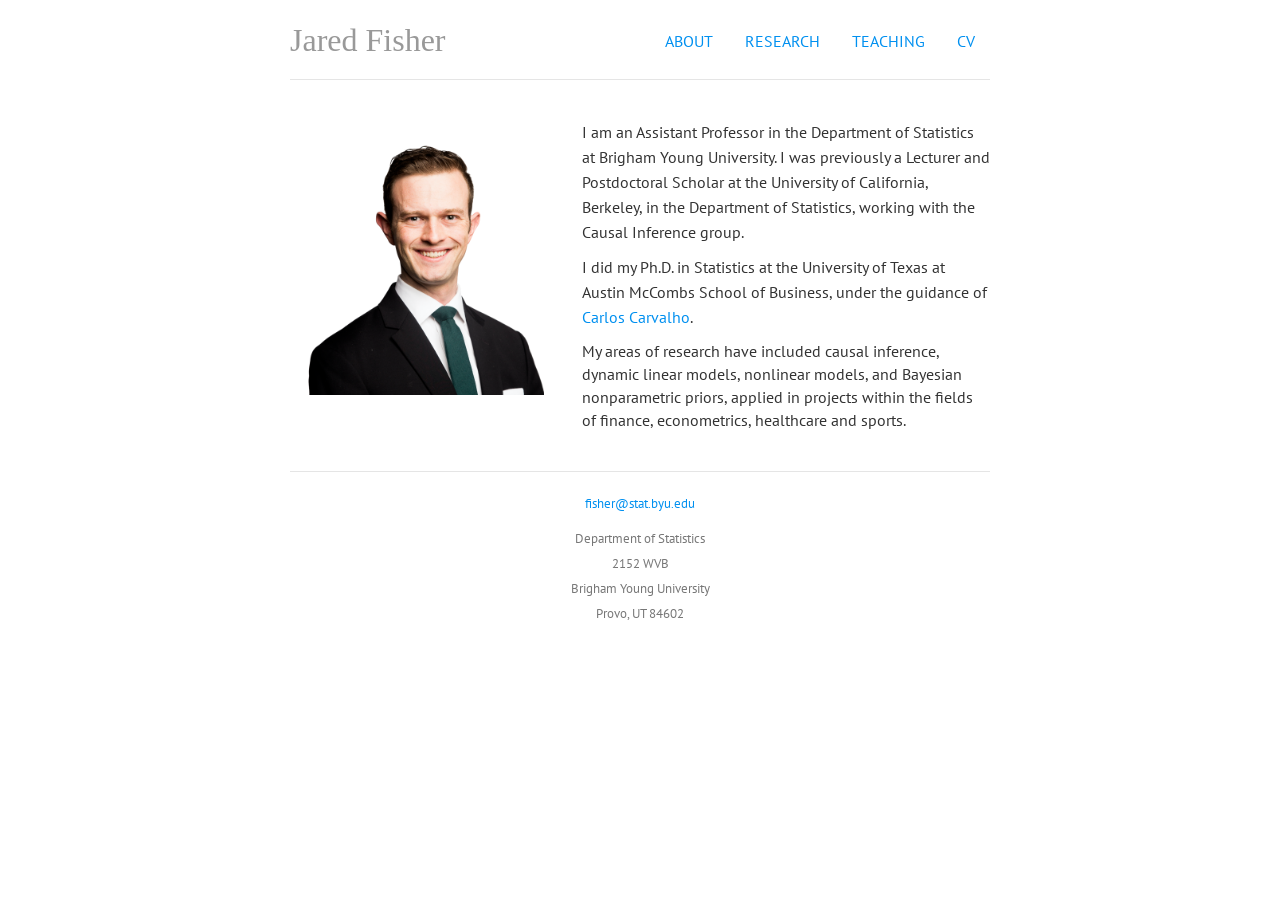
==== index.html @ e93c749d "Update index.html" ====
<!DOCTYPE html>
<html lang="en">
  <head>
    <meta charset="utf-8">
    <meta http-equiv="X-UA-Compatible" content="IE=edge">
    <meta name="viewport" content="width=device-width, initial-scale=1.0">
    <meta name="description" content="">
    <meta name="author" content="">

    <title>Jared Fisher</title>
<!-- Thanks Richard Hahn and David Puelz for the HTML help/code and all! -->

<!-- Bootstrap core CSS -->
    <link href="bootstrap.css" rel="stylesheet">

    <!-- Custom styles for this template -->
    <link href="jumbotron-narrow.css" rel="stylesheet">


  <!-- Just for debugging purposes. Don't actually copy this line! -->
    <!--[if lt IE 9]><script src="../../docs-assets/js/ie8-responsive-file-warning.js"></script><![endif]-->

    <!-- HTML5 shim and Respond.js IE8 support of HTML5 elements and media queries -->
    <!--[if lt IE 9]>
      <script src="https://oss.maxcdn.com/libs/html5shiv/3.7.0/html5shiv.js"></script>
      <script src="https://oss.maxcdn.com/libs/respond.js/1.3.0/respond.min.js"></script>
    <![endif]-->


    <link href="http://fonts.googleapis.com/css?family=Arvo" rel="stylesheet" type="text/css">
    <link href="http://fonts.googleapis.com/css?family=PT+Sans" rel="stylesheet" type="text/css">

  </head>

  <body>
   
    <div class="container">
      <div class="header">
        <ul class="nav nav-pills pull-right">

          <li class="passive"><a href="" title="About">ABOUT</a></li>

          <li class="passive"><a href="research.html" title="Research">RESEARCH</a></li>
		
	  <li class="passive"><a href="teaching.html" title="Teaching">TEACHING</a></li>

          <li class="passive"><a href="jared_fisher_cv.pdf" title="CV">CV</a></li>

<!--	  <li class="passive"><a href="https://scholar.google.com/citations?user=KDr_fT0AAAAJ&hl=en&oi=ao" title="CV">GSCHOLAR</a></li>
-->
          <!-- <li class="passive"><a href="/contact" title="Contact">CONTACT</a></li> -->
        </ul>
        <h3 class="text-muted">Jared Fisher</h3>
      </div>
<!---
      <div class="jumbotron">
        <h1>Jumbotron heading</h1>
        <p class="lead">Cras justo odio, dapibus ac facilisis in, egestas eget quam. Fusce dapibus, tellus ac cursus commodo, tortor mauris condimentum nibh, ut fermentum massa justo sit amet risus.</p>
        <p><a class="btn btn-lg btn-success" href="#" role="button">Sign up today</a></p>
      </div>
-->
      <div class="row marketing">
	<div class="col-sm-4">
	  <img class="img", height = 275px, alt="Jared Fisher" src="headshot2020compressed.png">
	  </div>
	<div class="col-xs-offset-5">
	  <!-- <p class="lead">Hi, I'm Jonathan McGlone and I make things on the web for academic libraries and scholarly publishers.</p> -->
	  <p>
	    I am an Assistant Professor in the Department of Statistics at Brigham Young University. I was previously a Lecturer and Postdoctoral Scholar at the University of California, Berkeley, in the Department of Statistics, working with the Causal Inference group. 
</p>
		<p>
		  I did my Ph.D. in Statistics at the University of Texas at Austin McCombs School of Business, under the guidance of <a href="http://faculty.mccombs.utexas.edu/carlos.carvalho/">Carlos Carvalho</a>.
	    </p>
My areas of research have included causal inference, dynamic linear models, nonlinear models, and Bayesian nonparametric priors, applied in projects within the fields of finance, econometrics, healthcare and sports. 
	  </div>

</div>

      <div class="footer">
        <p align="center">        
        <a href="mailto:fisher@stat.byu.edu">fisher@stat.byu.edu</a>
        </p>
        <p align="center">
		Department of Statistics <br>
		2152 WVB<br>
Brigham Young University<br>
Provo, UT 84602
        </p>
      </div>

    </div> <!-- /container -->



    <!-- Bootstrap core JavaScript
    ================================================== -->
    <!-- Placed at the end of the document so the pages load faster -->
  </body>
</html>
---- jumbotron-narrow.css ----
/* Space out content a bit */
body {
  padding-top: 20px;
  padding-bottom: 20px;
}

/* Everything but the jumbotron gets side spacing for mobile first views */
.header,
.marketing,
.footer {
  padding-left: 15px;
  padding-right: 15px;
}

/* Custom page header */
.header {
  border-bottom: 1px solid #e5e5e5;
}
/* Make the masthead heading the same height as the navigation */
.header h3 {
  margin-top: 0;
  margin-bottom: 0;
  line-height: 40px;
  padding-bottom: 19px;
}

/* Custom page footer */
.footer {
  padding-top: 19px;
  color: #777;
  border-top: 1px solid #e5e5e5;
}

/* Customize container */
@media (min-width: 768px) {
  .container {
    max-width: 730px;
  }
}
.container-narrow > hr {
  margin: 30px 0;
}

/* Main marketing message and sign up button */
.jumbotron {
  text-align: center;
  border-bottom: 1px solid #e5e5e5;
}
.jumbotron .btn {
  font-size: 21px;
  padding: 14px 24px;
}

/* Supporting marketing content */
.marketing {
  margin: 40px 0;
}
.marketing p + h4 {
  margin-top: 28px;
}

/* Responsive: Portrait tablets and up */
@media screen and (min-width: 768px) {
  /* Remove the padding we set earlier */
  .header,
  .marketing,
  .footer {
    padding-left: 0;
    padding-right: 0;
  }
  /* Space out the masthead */
  .header {
    margin-bottom: 30px;
  }
  /* Remove the bottom border on the jumbotron for visual effect */
  .jumbotron {
    border-bottom: 0;
  }
}

h1 {
    font-family: Georgia, Times, serif;
    font-size: 59px;
    line-height: 70px;
}

h2 {
    font-family: Georgia, Times, serif;
    font-size: 48px;
    line-height: 58px;
}
 
h3 {
    font-family: Georgia, Times, serif;
    font-size: 32px;
    line-height: 42px;
}
 
p {
    font-family: 'PT Sans', Helvetica, Arial, sans-serif;
    font-size: 16px;
    line-height: 25px;
}

body {
font-family: 'PT Sans', Helvetica, Arial, sans-serif;
font-size: 16px;
line-height: 1.428571429;
color: #333333;
}

.obfuscate { unicode-bidi: bidi-override; direction: rtl; }

.footer p {
  font-size: 80%;
}
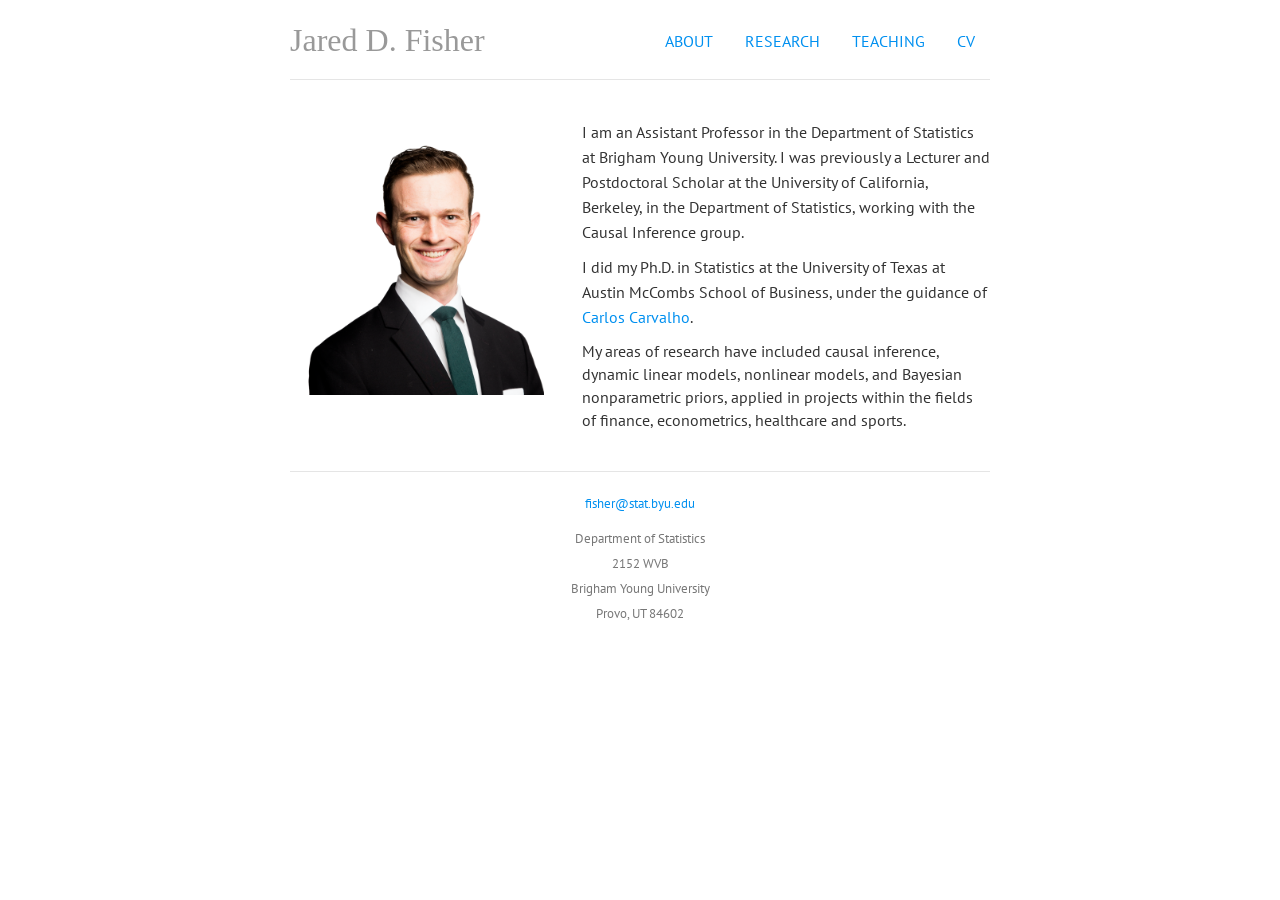
==== commit 44fd8b79: "Update index.html" ====
--- a/index.html
+++ b/index.html
@@ -7,7 +7,7 @@
     <meta name="description" content="">
     <meta name="author" content="">
 
-    <title>Jared Fisher</title>
+    <title>Jared D. Fisher</title>
 <!-- Thanks Richard Hahn and David Puelz for the HTML help/code and all! -->
 
 <!-- Bootstrap core CSS -->
@@ -50,7 +50,7 @@
 -->
           <!-- <li class="passive"><a href="/contact" title="Contact">CONTACT</a></li> -->
         </ul>
-        <h3 class="text-muted">Jared Fisher</h3>
+        <h3 class="text-muted">Jared D. Fisher</h3>
       </div>
 <!---
       <div class="jumbotron">
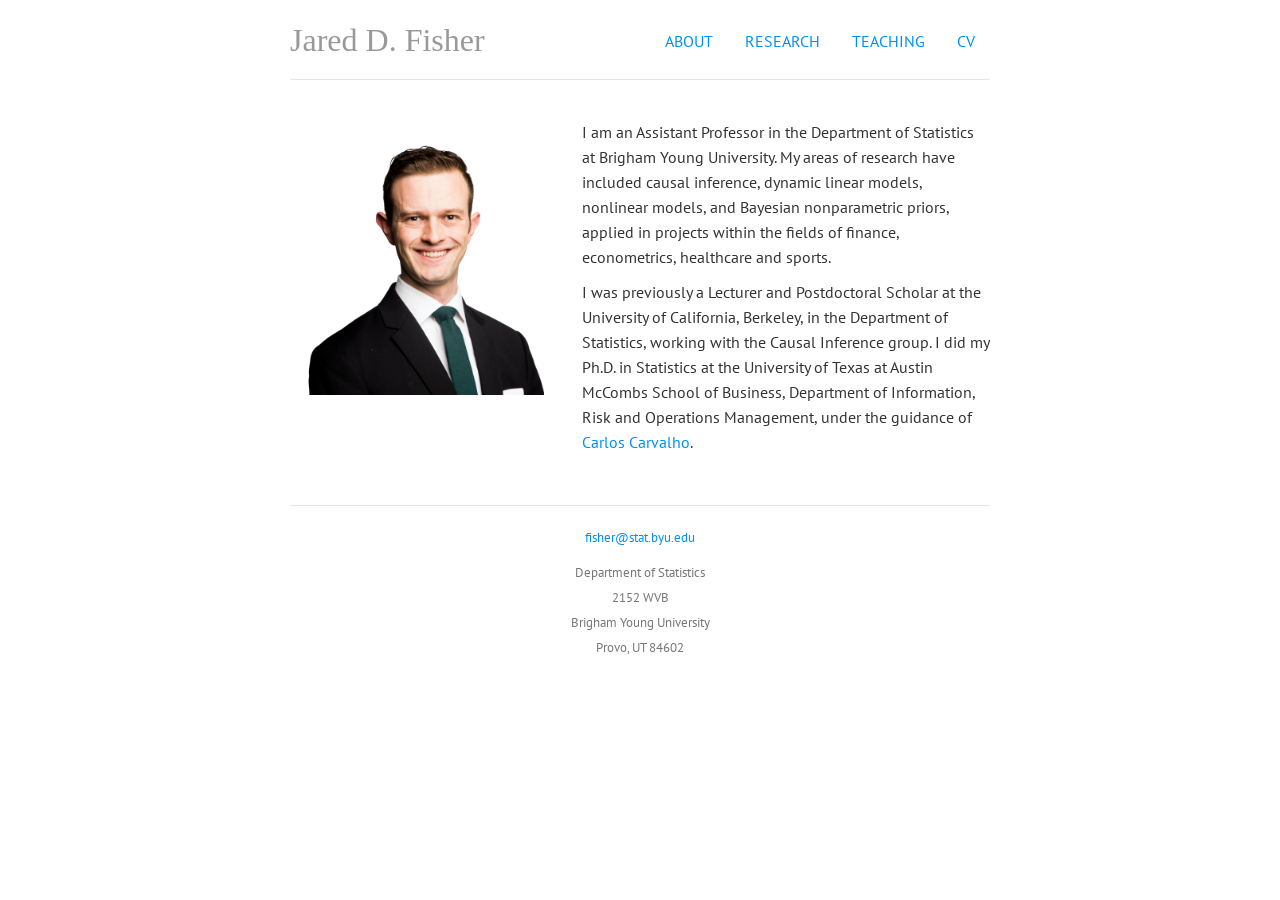
==== commit cf454b17: "Update index.html" ====
--- a/index.html
+++ b/index.html
@@ -66,12 +66,14 @@
 	<div class="col-xs-offset-5">
 	  <!-- <p class="lead">Hi, I'm Jonathan McGlone and I make things on the web for academic libraries and scholarly publishers.</p> -->
 	  <p>
-	    I am an Assistant Professor in the Department of Statistics at Brigham Young University. I was previously a Lecturer and Postdoctoral Scholar at the University of California, Berkeley, in the Department of Statistics, working with the Causal Inference group. 
+	    I am an Assistant Professor in the Department of Statistics at Brigham Young University. My areas of research have included causal inference, dynamic linear models, nonlinear models, and Bayesian nonparametric priors, applied in projects within the fields of finance, econometrics, healthcare and sports. 
 </p>
+		  
+
 		<p>
-		  I did my Ph.D. in Statistics at the University of Texas at Austin McCombs School of Business, under the guidance of <a href="http://faculty.mccombs.utexas.edu/carlos.carvalho/">Carlos Carvalho</a>.
+		  	I was previously a Lecturer and Postdoctoral Scholar at the University of California, Berkeley, in the Department of Statistics, working with the Causal Inference group. 
+			I did my Ph.D. in Statistics at the University of Texas at Austin McCombs School of Business, Department of Information, Risk and Operations Management, under the guidance of <a href="http://faculty.mccombs.utexas.edu/carlos.carvalho/">Carlos Carvalho</a>.
 	    </p>
-My areas of research have included causal inference, dynamic linear models, nonlinear models, and Bayesian nonparametric priors, applied in projects within the fields of finance, econometrics, healthcare and sports. 
 	  </div>
 
 </div>
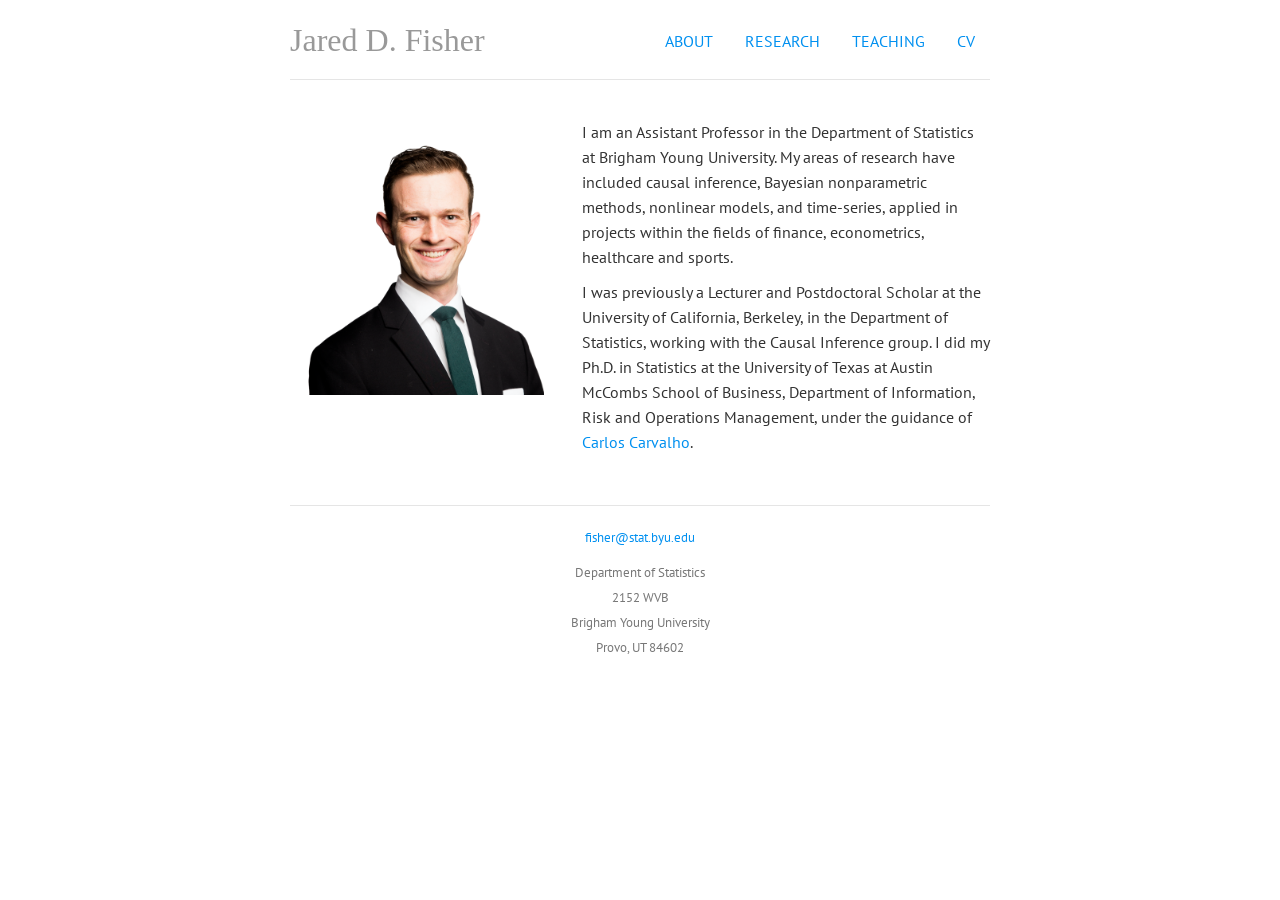
==== commit ad1a16e2: "Update index.html" ====
--- a/index.html
+++ b/index.html
@@ -66,7 +66,7 @@
 	<div class="col-xs-offset-5">
 	  <!-- <p class="lead">Hi, I'm Jonathan McGlone and I make things on the web for academic libraries and scholarly publishers.</p> -->
 	  <p>
-	    I am an Assistant Professor in the Department of Statistics at Brigham Young University. My areas of research have included causal inference, dynamic linear models, nonlinear models, and Bayesian nonparametric priors, applied in projects within the fields of finance, econometrics, healthcare and sports. 
+	    I am an Assistant Professor in the Department of Statistics at Brigham Young University. My areas of research have included causal inference, Bayesian nonparametric methods, nonlinear models, and time-series, applied in projects within the fields of finance, econometrics, healthcare and sports. 
 </p>
 		  
 
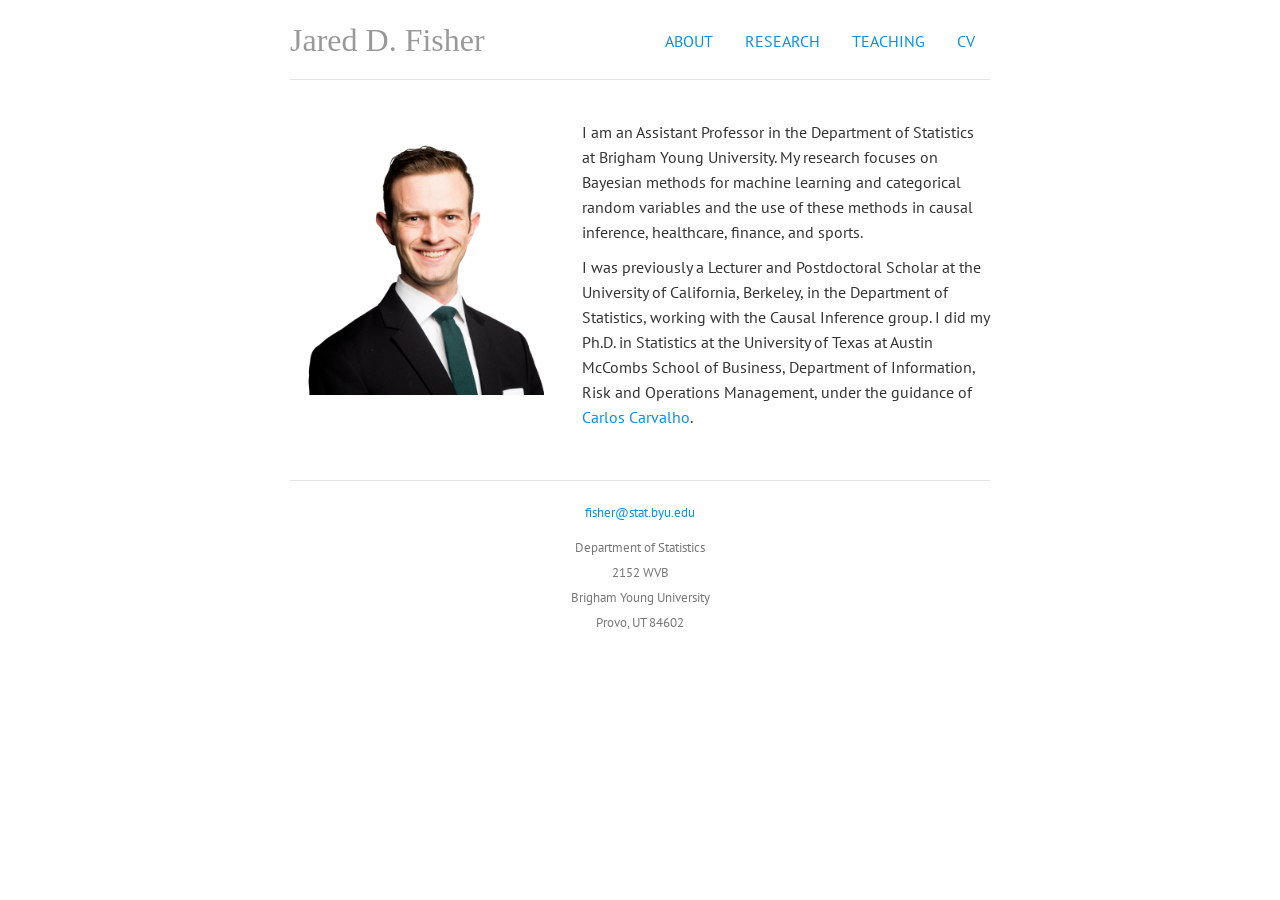
==== commit bdf9f518: "Update index.html" ====
--- a/index.html
+++ b/index.html
@@ -66,7 +66,9 @@
 	<div class="col-xs-offset-5">
 	  <!-- <p class="lead">Hi, I'm Jonathan McGlone and I make things on the web for academic libraries and scholarly publishers.</p> -->
 	  <p>
-	    I am an Assistant Professor in the Department of Statistics at Brigham Young University. My areas of research have included causal inference, Bayesian nonparametric methods, nonlinear models, and time-series, applied in projects within the fields of finance, econometrics, healthcare and sports. 
+	    I am an Assistant Professor in the Department of Statistics at Brigham Young University. 
+		  My research focuses on Bayesian methods for machine learning and categorical random variables and the use of these methods in causal inference, healthcare, finance, and sports. 
+		 <!-- My areas of research have included causal inference, Bayesian nonparametric methods, nonlinear models, and time-series, applied in projects within the fields of finance, econometrics, healthcare and sports. -->
 </p>
 		  
 
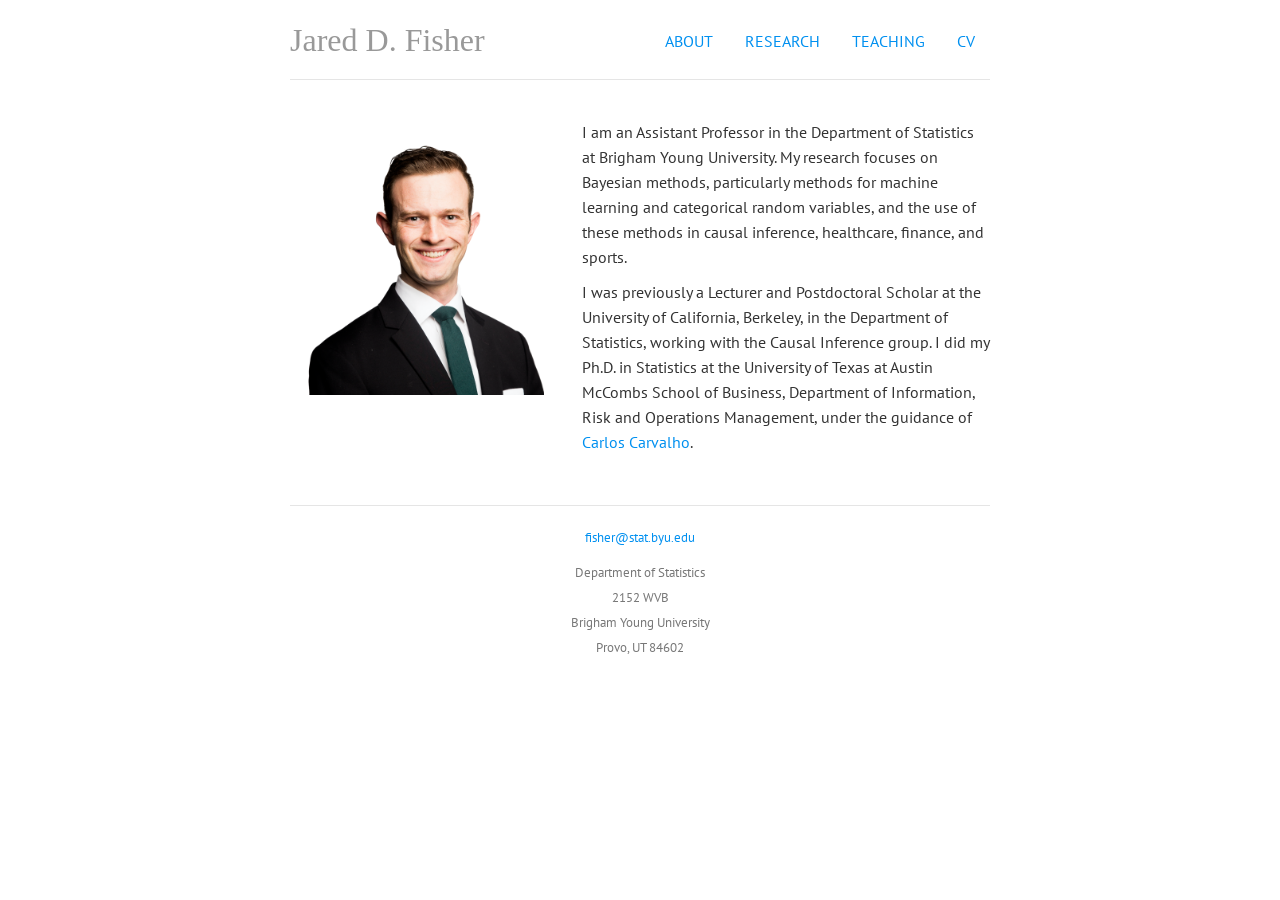
==== commit 5e2b4087: "Update index.html" ====
--- a/index.html
+++ b/index.html
@@ -67,7 +67,7 @@
 	  <!-- <p class="lead">Hi, I'm Jonathan McGlone and I make things on the web for academic libraries and scholarly publishers.</p> -->
 	  <p>
 	    I am an Assistant Professor in the Department of Statistics at Brigham Young University. 
-		  My research focuses on Bayesian methods for machine learning and categorical random variables and the use of these methods in causal inference, healthcare, finance, and sports. 
+		  My research focuses on Bayesian methods, particularly methods for machine learning and categorical random variables, and the use of these methods in causal inference, healthcare, finance, and sports. 
 		 <!-- My areas of research have included causal inference, Bayesian nonparametric methods, nonlinear models, and time-series, applied in projects within the fields of finance, econometrics, healthcare and sports. -->
 </p>
 		  
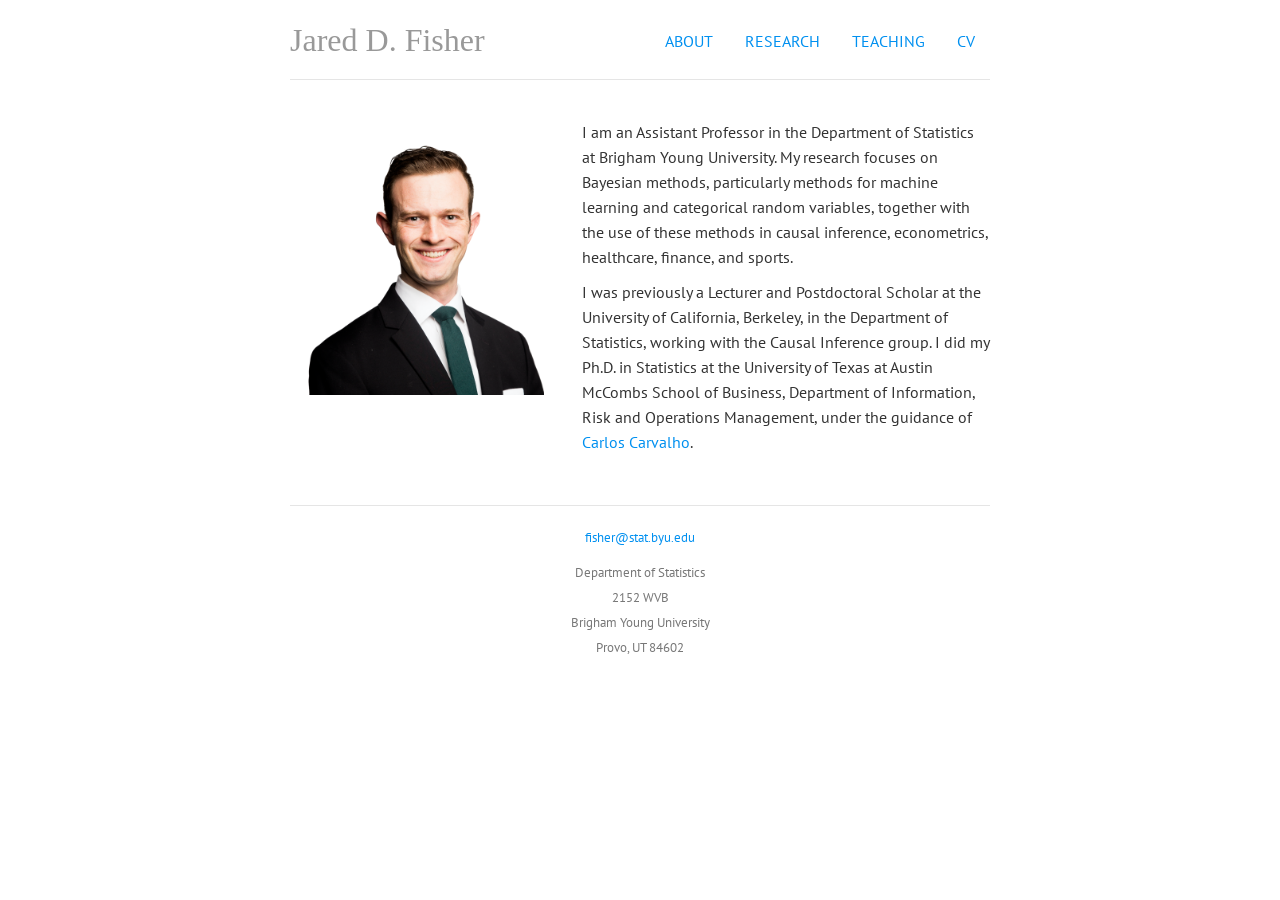
==== commit 365d66bb: "Update index.html" ====
--- a/index.html
+++ b/index.html
@@ -67,7 +67,7 @@
 	  <!-- <p class="lead">Hi, I'm Jonathan McGlone and I make things on the web for academic libraries and scholarly publishers.</p> -->
 	  <p>
 	    I am an Assistant Professor in the Department of Statistics at Brigham Young University. 
-		  My research focuses on Bayesian methods, particularly methods for machine learning and categorical random variables, and the use of these methods in causal inference, healthcare, finance, and sports. 
+		  My research focuses on Bayesian methods, particularly methods for machine learning and categorical random variables, together with the use of these methods in causal inference, econometrics, healthcare, finance, and sports. 
 		 <!-- My areas of research have included causal inference, Bayesian nonparametric methods, nonlinear models, and time-series, applied in projects within the fields of finance, econometrics, healthcare and sports. -->
 </p>
 		  
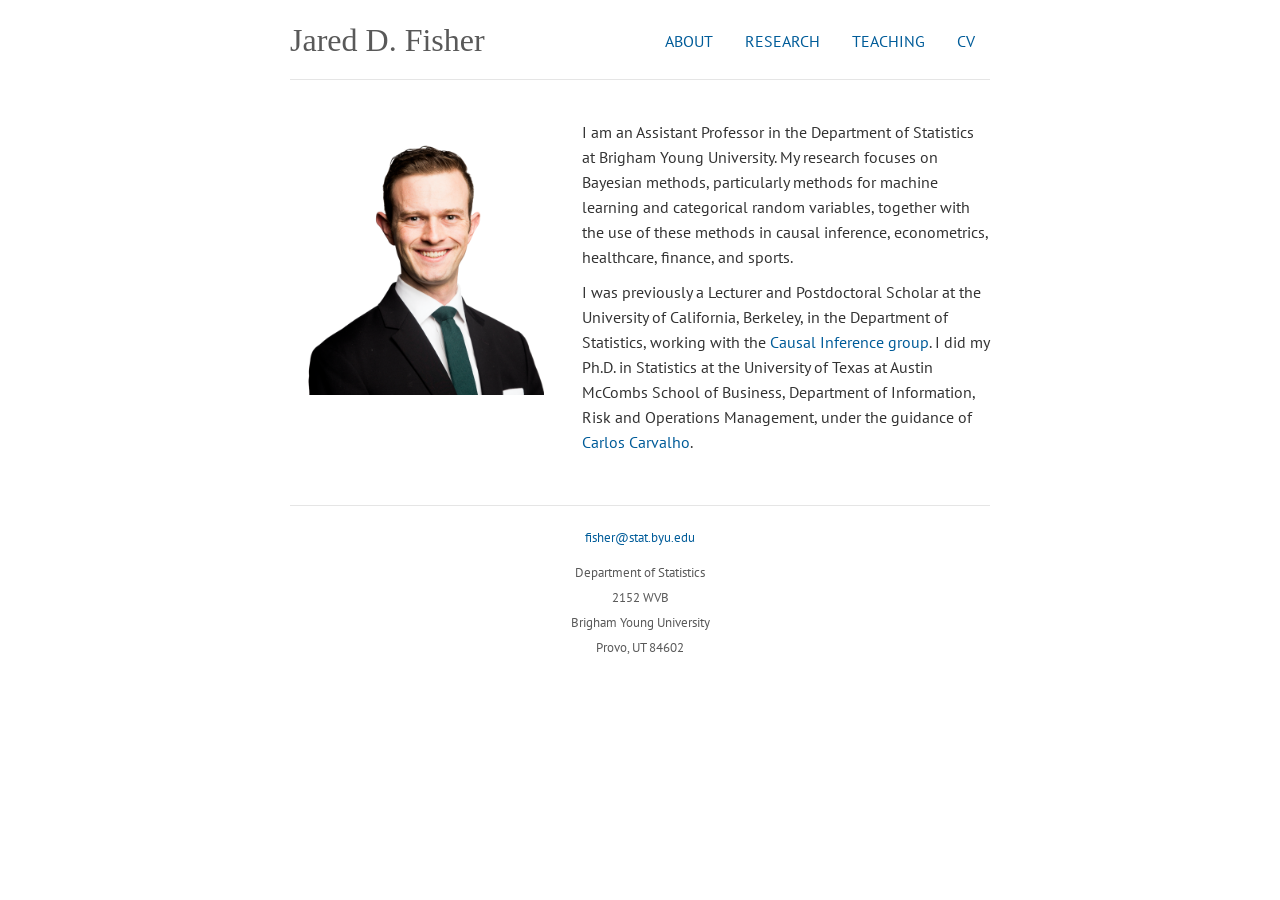
==== commit 79895fa5: "Update index.html" ====
--- a/index.html
+++ b/index.html
@@ -64,7 +64,6 @@
 	  <img class="img", height = 275px, alt="Jared Fisher" src="headshot2020compressed.png">
 	  </div>
 	<div class="col-xs-offset-5">
-	  <!-- <p class="lead">Hi, I'm Jonathan McGlone and I make things on the web for academic libraries and scholarly publishers.</p> -->
 	  <p>
 	    I am an Assistant Professor in the Department of Statistics at Brigham Young University. 
 		  My research focuses on Bayesian methods, particularly methods for machine learning and categorical random variables, together with the use of these methods in causal inference, econometrics, healthcare, finance, and sports. 
@@ -73,8 +72,8 @@
 		  
 
 		<p>
-		  	I was previously a Lecturer and Postdoctoral Scholar at the University of California, Berkeley, in the Department of Statistics, working with the Causal Inference group. 
-			I did my Ph.D. in Statistics at the University of Texas at Austin McCombs School of Business, Department of Information, Risk and Operations Management, under the guidance of <a href="http://faculty.mccombs.utexas.edu/carlos.carvalho/">Carlos Carvalho</a>.
+		  	I was previously a Lecturer and Postdoctoral Scholar at the University of California, Berkeley, in the Department of Statistics, working with the <a href="https://causal.berkeley.edu/">Causal Inference group</a>. 
+			I did my Ph.D. in Statistics at the University of Texas at Austin McCombs School of Business, Department of Information, Risk and Operations Management, under the guidance of <a href="https://uaustin.org/people/carlos-carvalho/">Carlos Carvalho</a>.
 	    </p>
 	  </div>
 
--- a/jumbotron-narrow.css
+++ b/jumbotron-narrow.css
@@ -27,7 +27,7 @@
 /* Custom page footer */
 .footer {
   padding-top: 19px;
-  color: #777;
+  color: #595959;
   border-top: 1px solid #e5e5e5;
 }
 
@@ -113,4 +113,16 @@
 
 .footer p {
   font-size: 80%;
-}+}
+
+/* --- WCAG contrast overrides (added) --- */
+.header .nav a,
+.nav-pills > li > a { color: #005C99 !important; }
+
+.header .nav a:hover,
+.header .nav a:focus,
+.nav-pills > li > a:hover,
+.nav-pills > li > a:focus { color: #005C99 !important; }
+
+.header h3.text-muted { color: #595959 !important; }
+.footer, .footer p { color: #595959 !important; }
